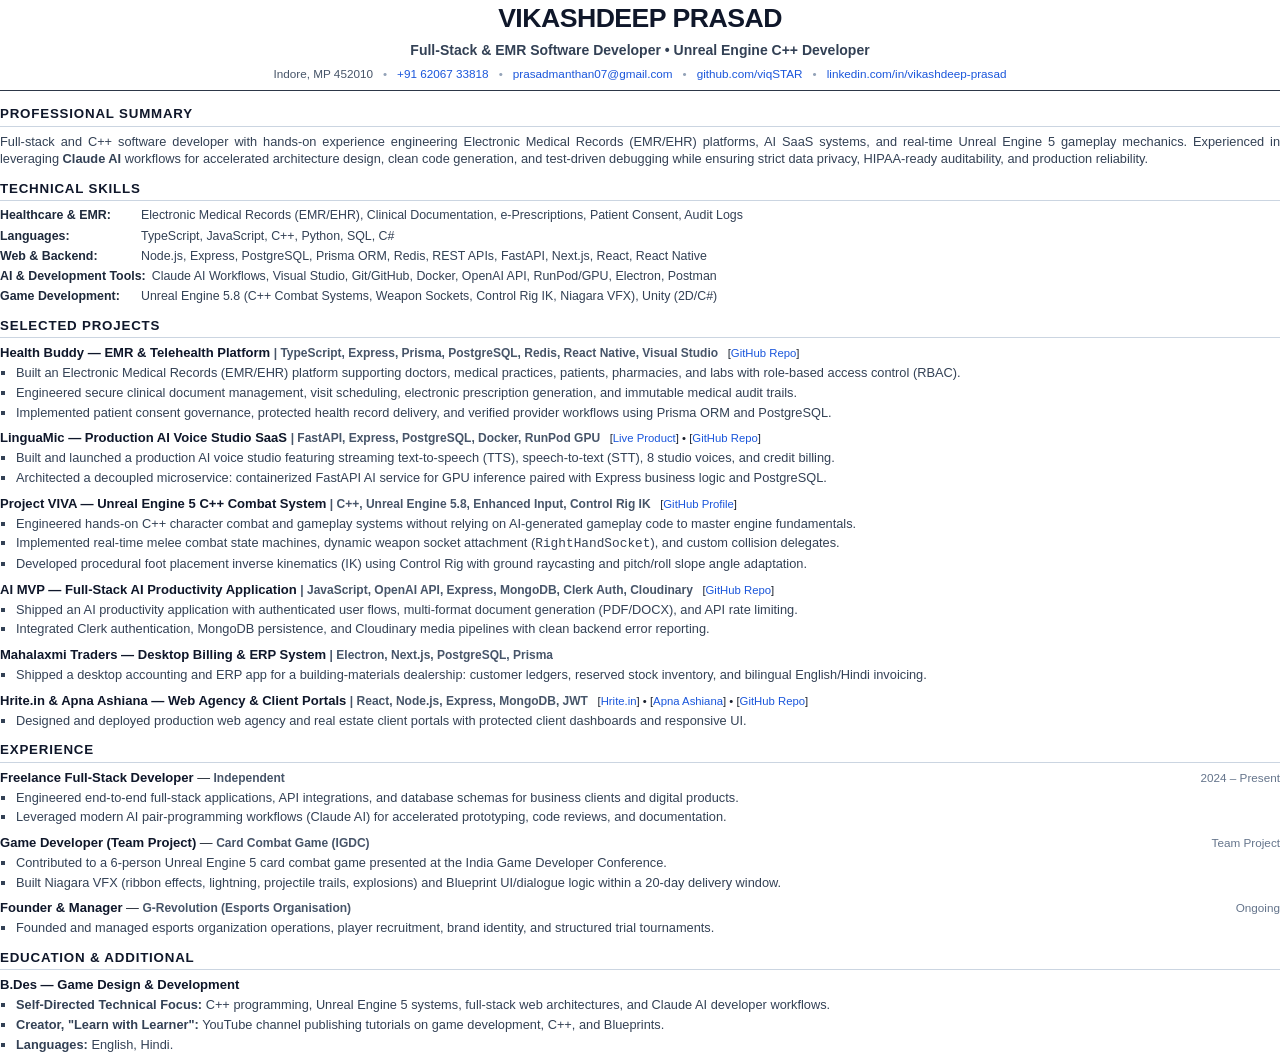
==== resume.html @ c78db2ca "Initial commit: Vikashdeep Prasad portfolio & resume" ====
﻿<!DOCTYPE html>
<html lang="en">
<head>
  <meta charset="UTF-8">
  <meta name="viewport" content="width=device-width, initial-scale=1.0">
  <title>Vikashdeep Prasad - Resume</title>
  <style>
    @page {
      size: A4;
      margin: 12mm 14mm;
    }
    *, *::before, *::after {
      box-sizing: border-box;
    }
    body {
      margin: 0;
      padding: 0;
      font-family: -apple-system, BlinkMacSystemFont, "Segoe UI", Roboto, Helvetica, Arial, sans-serif;
      font-size: 9.6pt;
      line-height: 1.38;
      color: #1a202c;
      background: #ffffff;
    }
    a {
      color: #1a56db;
      text-decoration: none;
    }
    a:hover {
      text-decoration: underline;
    }
    .header {
      text-align: center;
      margin-bottom: 14px;
      border-bottom: 1.5px solid #2d3748;
      padding-bottom: 8px;
    }
    .name {
      font-size: 20pt;
      font-weight: 800;
      letter-spacing: -0.02em;
      color: #0f172a;
      margin: 0 0 4px;
      text-transform: uppercase;
    }
    .tagline {
      font-size: 10.5pt;
      font-weight: 600;
      color: #334155;
      margin: 0 0 6px;
    }
    .contact-bar {
      display: flex;
      flex-wrap: wrap;
      justify-content: center;
      align-items: center;
      gap: 6px 10px;
      font-size: 8.8pt;
      color: #475569;
    }
    .contact-bar span {
      display: inline-flex;
      align-items: center;
    }
    .sep {
      color: #94a3b8;
    }
    .section {
      margin-bottom: 12px;
    }
    .section-title {
      font-size: 10pt;
      font-weight: 800;
      text-transform: uppercase;
      letter-spacing: 0.06em;
      color: #0f172a;
      border-bottom: 1px solid #cbd5e1;
      padding-bottom: 2px;
      margin: 0 0 6px;
    }
    .summary-text {
      margin: 0;
      text-align: justify;
      color: #334155;
    }
    .skills-grid {
      display: grid;
      grid-template-columns: 1fr;
      gap: 3px;
    }
    .skills-item {
      display: flex;
      gap: 6px;
      font-size: 9.3pt;
    }
    .skills-label {
      font-weight: 700;
      color: #1e293b;
      min-width: 135px;
      flex-shrink: 0;
    }
    .skills-val {
      color: #334155;
    }
    .entry {
      margin-bottom: 8px;
    }
    .entry:last-child {
      margin-bottom: 0;
    }
    .entry-header {
      display: flex;
      justify-content: space-between;
      align-items: baseline;
      margin-bottom: 2px;
    }
    .entry-title {
      font-size: 9.8pt;
      font-weight: 700;
      color: #0f172a;
    }
    .entry-subtitle {
      font-size: 9pt;
      font-weight: 600;
      color: #475569;
    }
    .entry-meta {
      font-size: 8.8pt;
      color: #64748b;
      font-weight: 500;
      text-align: right;
      flex-shrink: 0;
    }
    .entry-links {
      font-size: 8.5pt;
      font-weight: 500;
      margin-left: 6px;
    }
    ul.bullets {
      margin: 2px 0 0 16px;
      padding: 0;
      list-style-type: square;
    }
    ul.bullets li {
      margin-bottom: 2px;
      color: #334155;
      text-align: justify;
    }
    .badge {
      display: inline-block;
      background: #f1f5f9;
      color: #334155;
      font-size: 7.8pt;
      font-weight: 600;
      padding: 1px 5px;
      border-radius: 4px;
      border: 1px solid #e2e8f0;
      margin-left: 4px;
    }
    @media print {
      body {
        -webkit-print-color-adjust: exact;
        print-color-adjust: exact;
      }
    }
  </style>
</head>
<body>

  <header class="header">
    <h1 class="name">Vikashdeep Prasad</h1>
    <p class="tagline">Full-Stack & EMR Software Developer &bull; Unreal Engine C++ Developer</p>
    <div class="contact-bar">
      <span>Indore, MP 452010</span>
      <span class="sep">&bull;</span>
      <span><a href="tel:+916206733818">+91 62067 33818</a></span>
      <span class="sep">&bull;</span>
      <span><a href="mailto:prasadmanthan07@gmail.com">prasadmanthan07@gmail.com</a></span>
      <span class="sep">&bull;</span>
      <span><a href="https://github.com/viqSTAR" target="_blank">github.com/viqSTAR</a></span>
      <span class="sep">&bull;</span>
      <span><a href="https://www.linkedin.com/in/vikashdeep-prasad-1b27a72bb/" target="_blank">linkedin.com/in/vikashdeep-prasad</a></span>
    </div>
  </header>

  <section class="section">
    <h2 class="section-title">Professional Summary</h2>
    <p class="summary-text">
      Full-stack and C++ software developer with hands-on experience engineering Electronic Medical Records (EMR/EHR) platforms, AI SaaS systems, and real-time Unreal Engine 5 gameplay mechanics. Experienced in leveraging <strong>Claude AI</strong> workflows for accelerated architecture design, clean code generation, and test-driven debugging while ensuring strict data privacy, HIPAA-ready auditability, and production reliability.
    </p>
  </section>

  <section class="section">
    <h2 class="section-title">Technical Skills</h2>
    <div class="skills-grid">
      <div class="skills-item">
        <span class="skills-label">Healthcare & EMR:</span>
        <span class="skills-val">Electronic Medical Records (EMR/EHR), Clinical Documentation, e-Prescriptions, Patient Consent, Audit Logs</span>
      </div>
      <div class="skills-item">
        <span class="skills-label">Languages:</span>
        <span class="skills-val">TypeScript, JavaScript, C++, Python, SQL, C#</span>
      </div>
      <div class="skills-item">
        <span class="skills-label">Web & Backend:</span>
        <span class="skills-val">Node.js, Express, PostgreSQL, Prisma ORM, Redis, REST APIs, FastAPI, Next.js, React, React Native</span>
      </div>
      <div class="skills-item">
        <span class="skills-label">AI & Development Tools:</span>
        <span class="skills-val">Claude AI Workflows, Visual Studio, Git/GitHub, Docker, OpenAI API, RunPod/GPU, Electron, Postman</span>
      </div>
      <div class="skills-item">
        <span class="skills-label">Game Development:</span>
        <span class="skills-val">Unreal Engine 5.8 (C++ Combat Systems, Weapon Sockets, Control Rig IK, Niagara VFX), Unity (2D/C#)</span>
      </div>
    </div>
  </section>

  <section class="section">
    <h2 class="section-title">Selected Projects</h2>

    <div class="entry">
      <div class="entry-header">
        <div>
          <span class="entry-title">Health Buddy &mdash; EMR & Telehealth Platform</span>
          <span class="entry-subtitle">| TypeScript, Express, Prisma, PostgreSQL, Redis, React Native, Visual Studio</span>
          <span class="entry-links">[<a href="https://github.com/viqSTAR/healthbuddy" target="_blank">GitHub Repo</a>]</span>
        </div>
      </div>
      <ul class="bullets">
        <li>Built an Electronic Medical Records (EMR/EHR) platform supporting doctors, medical practices, patients, pharmacies, and labs with role-based access control (RBAC).</li>
        <li>Engineered secure clinical document management, visit scheduling, electronic prescription generation, and immutable medical audit trails.</li>
        <li>Implemented patient consent governance, protected health record delivery, and verified provider workflows using Prisma ORM and PostgreSQL.</li>
      </ul>
    </div>

    <div class="entry">
      <div class="entry-header">
        <div>
          <span class="entry-title">LinguaMic &mdash; Production AI Voice Studio SaaS</span>
          <span class="entry-subtitle">| FastAPI, Express, PostgreSQL, Docker, RunPod GPU</span>
          <span class="entry-links">[<a href="https://linguamic.com/" target="_blank">Live Product</a>] &bull; [<a href="https://github.com/viqSTAR/linguamictts" target="_blank">GitHub Repo</a>]</span>
        </div>
      </div>
      <ul class="bullets">
        <li>Built and launched a production AI voice studio featuring streaming text-to-speech (TTS), speech-to-text (STT), 8 studio voices, and credit billing.</li>
        <li>Architected a decoupled microservice: containerized FastAPI AI service for GPU inference paired with Express business logic and PostgreSQL.</li>
      </ul>
    </div>

    <div class="entry">
      <div class="entry-header">
        <div>
          <span class="entry-title">Project VIVA &mdash; Unreal Engine 5 C++ Combat System</span>
          <span class="entry-subtitle">| C++, Unreal Engine 5.8, Enhanced Input, Control Rig IK</span>
          <span class="entry-links">[<a href="https://github.com/viqSTAR" target="_blank">GitHub Profile</a>]</span>
        </div>
      </div>
      <ul class="bullets">
        <li>Engineered hands-on C++ character combat and gameplay systems without relying on AI-generated gameplay code to master engine fundamentals.</li>
        <li>Implemented real-time melee combat state machines, dynamic weapon socket attachment (<code>RightHandSocket</code>), and custom collision delegates.</li>
        <li>Developed procedural foot placement inverse kinematics (IK) using Control Rig with ground raycasting and pitch/roll slope angle adaptation.</li>
      </ul>
    </div>

    <div class="entry">
      <div class="entry-header">
        <div>
          <span class="entry-title">AI MVP &mdash; Full-Stack AI Productivity Application</span>
          <span class="entry-subtitle">| JavaScript, OpenAI API, Express, MongoDB, Clerk Auth, Cloudinary</span>
          <span class="entry-links">[<a href="https://github.com/viqSTAR/ai_mvp" target="_blank">GitHub Repo</a>]</span>
        </div>
      </div>
      <ul class="bullets">
        <li>Shipped an AI productivity application with authenticated user flows, multi-format document generation (PDF/DOCX), and API rate limiting.</li>
        <li>Integrated Clerk authentication, MongoDB persistence, and Cloudinary media pipelines with clean backend error reporting.</li>
      </ul>
    </div>

    <div class="entry">
      <div class="entry-header">
        <div>
          <span class="entry-title">Mahalaxmi Traders &mdash; Desktop Billing & ERP System</span>
          <span class="entry-subtitle">| Electron, Next.js, PostgreSQL, Prisma</span>
        </div>
      </div>
      <ul class="bullets">
        <li>Shipped a desktop accounting and ERP app for a building-materials dealership: customer ledgers, reserved stock inventory, and bilingual English/Hindi invoicing.</li>
      </ul>
    </div>

    <div class="entry">
      <div class="entry-header">
        <div>
          <span class="entry-title">Hrite.in & Apna Ashiana &mdash; Web Agency & Client Portals</span>
          <span class="entry-subtitle">| React, Node.js, Express, MongoDB, JWT</span>
          <span class="entry-links">[<a href="https://www.hrite.in/" target="_blank">Hrite.in</a>] &bull; [<a href="https://www.apnaashiana.in/" target="_blank">Apna Ashiana</a>] &bull; [<a href="https://github.com/viqSTAR/hritebusiness" target="_blank">GitHub Repo</a>]</span>
        </div>
      </div>
      <ul class="bullets">
        <li>Designed and deployed production web agency and real estate client portals with protected client dashboards and responsive UI.</li>
      </ul>
    </div>
  </section>

  <section class="section">
    <h2 class="section-title">Experience</h2>

    <div class="entry">
      <div class="entry-header">
        <div>
          <span class="entry-title">Freelance Full-Stack Developer</span> &mdash; <span class="entry-subtitle">Independent</span>
        </div>
        <span class="entry-meta">2024 &ndash; Present</span>
      </div>
      <ul class="bullets">
        <li>Engineered end-to-end full-stack applications, API integrations, and database schemas for business clients and digital products.</li>
        <li>Leveraged modern AI pair-programming workflows (Claude AI) for accelerated prototyping, code reviews, and documentation.</li>
      </ul>
    </div>

    <div class="entry">
      <div class="entry-header">
        <div>
          <span class="entry-title">Game Developer (Team Project)</span> &mdash; <span class="entry-subtitle">Card Combat Game (IGDC)</span>
        </div>
        <span class="entry-meta">Team Project</span>
      </div>
      <ul class="bullets">
        <li>Contributed to a 6-person Unreal Engine 5 card combat game presented at the India Game Developer Conference.</li>
        <li>Built Niagara VFX (ribbon effects, lightning, projectile trails, explosions) and Blueprint UI/dialogue logic within a 20-day delivery window.</li>
      </ul>
    </div>

    <div class="entry">
      <div class="entry-header">
        <div>
          <span class="entry-title">Founder & Manager</span> &mdash; <span class="entry-subtitle">G-Revolution (Esports Organisation)</span>
        </div>
        <span class="entry-meta">Ongoing</span>
      </div>
      <ul class="bullets">
        <li>Founded and managed esports organization operations, player recruitment, brand identity, and structured trial tournaments.</li>
      </ul>
    </div>
  </section>

  <section class="section">
    <h2 class="section-title">Education & Additional</h2>
    <div class="entry-header">
      <div>
        <span class="entry-title">B.Des &mdash; Game Design & Development</span>
      </div>
    </div>
    <ul class="bullets" style="margin-top: 2px;">
      <li><strong>Self-Directed Technical Focus:</strong> C++ programming, Unreal Engine 5 systems, full-stack web architectures, and Claude AI developer workflows.</li>
      <li><strong>Creator, "Learn with Learner":</strong> YouTube channel publishing tutorials on game development, C++, and Blueprints.</li>
      <li><strong>Languages:</strong> English, Hindi.</li>
    </ul>
  </section>

</body>
</html>
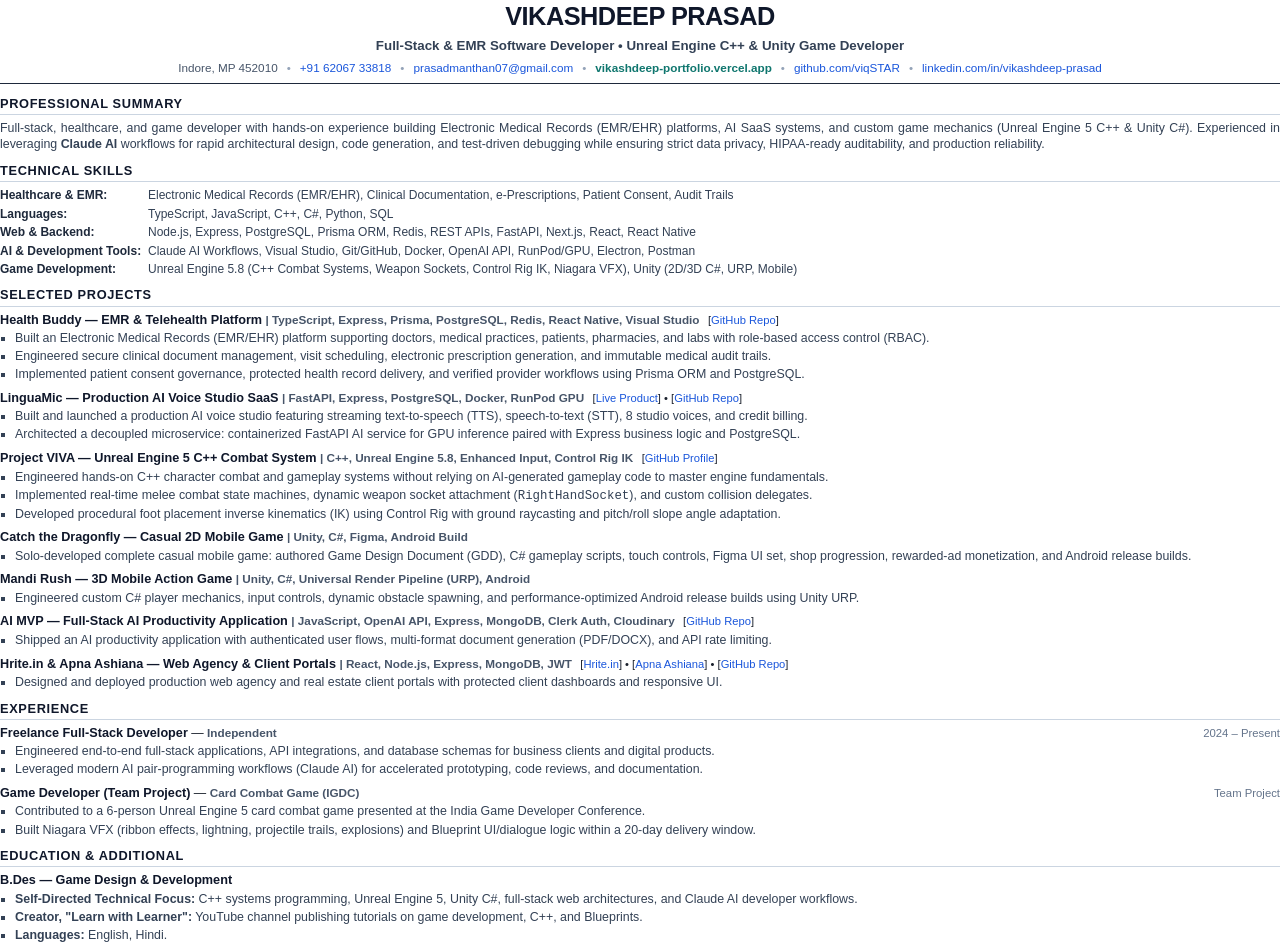
==== commit c989df98: "Update resume with live Vercel portfolio link and self-made games (Mandi Rush, Catch the Dragonfly)" ====
--- a/resume.html
+++ b/resume.html
@@ -7,7 +7,7 @@
   <style>
     @page {
       size: A4;
-      margin: 12mm 14mm;
+      margin: 10mm 13mm;
     }
     *, *::before, *::after {
       box-sizing: border-box;
@@ -16,8 +16,8 @@
       margin: 0;
       padding: 0;
       font-family: -apple-system, BlinkMacSystemFont, "Segoe UI", Roboto, Helvetica, Arial, sans-serif;
-      font-size: 9.6pt;
-      line-height: 1.38;
+      font-size: 9.3pt;
+      line-height: 1.34;
       color: #1a202c;
       background: #ffffff;
     }
@@ -30,52 +30,52 @@
     }
     .header {
       text-align: center;
-      margin-bottom: 14px;
-      border-bottom: 1.5px solid #2d3748;
-      padding-bottom: 8px;
+      margin-bottom: 11px;
+      border-bottom: 1.5px solid #1e293b;
+      padding-bottom: 7px;
     }
     .name {
-      font-size: 20pt;
+      font-size: 19pt;
       font-weight: 800;
       letter-spacing: -0.02em;
       color: #0f172a;
-      margin: 0 0 4px;
+      margin: 0 0 3px;
       text-transform: uppercase;
     }
     .tagline {
-      font-size: 10.5pt;
+      font-size: 10pt;
       font-weight: 600;
       color: #334155;
-      margin: 0 0 6px;
+      margin: 0 0 5px;
     }
     .contact-bar {
       display: flex;
       flex-wrap: wrap;
       justify-content: center;
       align-items: center;
-      gap: 6px 10px;
+      gap: 5px 9px;
       font-size: 8.8pt;
       color: #475569;
     }
-    .contact-bar span {
-      display: inline-flex;
-      align-items: center;
+    .contact-bar strong a {
+      color: #0f766e;
+      font-weight: 700;
     }
     .sep {
       color: #94a3b8;
     }
     .section {
-      margin-bottom: 12px;
+      margin-bottom: 9px;
     }
     .section-title {
-      font-size: 10pt;
+      font-size: 9.6pt;
       font-weight: 800;
       text-transform: uppercase;
-      letter-spacing: 0.06em;
+      letter-spacing: 0.05em;
       color: #0f172a;
       border-bottom: 1px solid #cbd5e1;
       padding-bottom: 2px;
-      margin: 0 0 6px;
+      margin: 0 0 5px;
     }
     .summary-text {
       margin: 0;
@@ -85,24 +85,24 @@
     .skills-grid {
       display: grid;
       grid-template-columns: 1fr;
-      gap: 3px;
+      gap: 2.5px;
     }
     .skills-item {
       display: flex;
       gap: 6px;
-      font-size: 9.3pt;
+      font-size: 9pt;
     }
     .skills-label {
       font-weight: 700;
       color: #1e293b;
-      min-width: 135px;
+      min-width: 142px;
       flex-shrink: 0;
     }
     .skills-val {
       color: #334155;
     }
     .entry {
-      margin-bottom: 8px;
+      margin-bottom: 7px;
     }
     .entry:last-child {
       margin-bottom: 0;
@@ -111,50 +111,39 @@
       display: flex;
       justify-content: space-between;
       align-items: baseline;
-      margin-bottom: 2px;
+      margin-bottom: 1.5px;
     }
     .entry-title {
-      font-size: 9.8pt;
+      font-size: 9.5pt;
       font-weight: 700;
       color: #0f172a;
     }
     .entry-subtitle {
-      font-size: 9pt;
+      font-size: 8.8pt;
       font-weight: 600;
       color: #475569;
     }
     .entry-meta {
-      font-size: 8.8pt;
+      font-size: 8.5pt;
       color: #64748b;
       font-weight: 500;
       text-align: right;
       flex-shrink: 0;
     }
     .entry-links {
-      font-size: 8.5pt;
+      font-size: 8.4pt;
       font-weight: 500;
-      margin-left: 6px;
+      margin-left: 5px;
     }
     ul.bullets {
-      margin: 2px 0 0 16px;
+      margin: 1.5px 0 0 15px;
       padding: 0;
       list-style-type: square;
     }
     ul.bullets li {
-      margin-bottom: 2px;
+      margin-bottom: 1.5px;
       color: #334155;
       text-align: justify;
-    }
-    .badge {
-      display: inline-block;
-      background: #f1f5f9;
-      color: #334155;
-      font-size: 7.8pt;
-      font-weight: 600;
-      padding: 1px 5px;
-      border-radius: 4px;
-      border: 1px solid #e2e8f0;
-      margin-left: 4px;
     }
     @media print {
       body {
@@ -168,7 +157,7 @@
 
   <header class="header">
     <h1 class="name">Vikashdeep Prasad</h1>
-    <p class="tagline">Full-Stack & EMR Software Developer &bull; Unreal Engine C++ Developer</p>
+    <p class="tagline">Full-Stack & EMR Software Developer &bull; Unreal Engine C++ & Unity Game Developer</p>
     <div class="contact-bar">
       <span>Indore, MP 452010</span>
       <span class="sep">&bull;</span>
@@ -176,6 +165,8 @@
       <span class="sep">&bull;</span>
       <span><a href="mailto:prasadmanthan07@gmail.com">prasadmanthan07@gmail.com</a></span>
       <span class="sep">&bull;</span>
+      <strong><a href="https://vikashdeep-portfolio.vercel.app/" target="_blank">vikashdeep-portfolio.vercel.app</a></strong>
+      <span class="sep">&bull;</span>
       <span><a href="https://github.com/viqSTAR" target="_blank">github.com/viqSTAR</a></span>
       <span class="sep">&bull;</span>
       <span><a href="https://www.linkedin.com/in/vikashdeep-prasad-1b27a72bb/" target="_blank">linkedin.com/in/vikashdeep-prasad</a></span>
@@ -185,7 +176,7 @@
   <section class="section">
     <h2 class="section-title">Professional Summary</h2>
     <p class="summary-text">
-      Full-stack and C++ software developer with hands-on experience engineering Electronic Medical Records (EMR/EHR) platforms, AI SaaS systems, and real-time Unreal Engine 5 gameplay mechanics. Experienced in leveraging <strong>Claude AI</strong> workflows for accelerated architecture design, clean code generation, and test-driven debugging while ensuring strict data privacy, HIPAA-ready auditability, and production reliability.
+      Full-stack, healthcare, and game developer with hands-on experience building Electronic Medical Records (EMR/EHR) platforms, AI SaaS systems, and custom game mechanics (Unreal Engine 5 C++ & Unity C#). Experienced in leveraging <strong>Claude AI</strong> workflows for rapid architectural design, code generation, and test-driven debugging while ensuring strict data privacy, HIPAA-ready auditability, and production reliability.
     </p>
   </section>
 
@@ -194,11 +185,11 @@
     <div class="skills-grid">
       <div class="skills-item">
         <span class="skills-label">Healthcare & EMR:</span>
-        <span class="skills-val">Electronic Medical Records (EMR/EHR), Clinical Documentation, e-Prescriptions, Patient Consent, Audit Logs</span>
+        <span class="skills-val">Electronic Medical Records (EMR/EHR), Clinical Documentation, e-Prescriptions, Patient Consent, Audit Trails</span>
       </div>
       <div class="skills-item">
         <span class="skills-label">Languages:</span>
-        <span class="skills-val">TypeScript, JavaScript, C++, Python, SQL, C#</span>
+        <span class="skills-val">TypeScript, JavaScript, C++, C#, Python, SQL</span>
       </div>
       <div class="skills-item">
         <span class="skills-label">Web & Backend:</span>
@@ -210,7 +201,7 @@
       </div>
       <div class="skills-item">
         <span class="skills-label">Game Development:</span>
-        <span class="skills-val">Unreal Engine 5.8 (C++ Combat Systems, Weapon Sockets, Control Rig IK, Niagara VFX), Unity (2D/C#)</span>
+        <span class="skills-val">Unreal Engine 5.8 (C++ Combat Systems, Weapon Sockets, Control Rig IK, Niagara VFX), Unity (2D/3D C#, URP, Mobile)</span>
       </div>
     </div>
   </section>
@@ -265,6 +256,30 @@
     <div class="entry">
       <div class="entry-header">
         <div>
+          <span class="entry-title">Catch the Dragonfly &mdash; Casual 2D Mobile Game</span>
+          <span class="entry-subtitle">| Unity, C#, Figma, Android Build</span>
+        </div>
+      </div>
+      <ul class="bullets">
+        <li>Solo-developed complete casual mobile game: authored Game Design Document (GDD), C# gameplay scripts, touch controls, Figma UI set, shop progression, rewarded-ad monetization, and Android release builds.</li>
+      </ul>
+    </div>
+
+    <div class="entry">
+      <div class="entry-header">
+        <div>
+          <span class="entry-title">Mandi Rush &mdash; 3D Mobile Action Game</span>
+          <span class="entry-subtitle">| Unity, C#, Universal Render Pipeline (URP), Android</span>
+        </div>
+      </div>
+      <ul class="bullets">
+        <li>Engineered custom C# player mechanics, input controls, dynamic obstacle spawning, and performance-optimized Android release builds using Unity URP.</li>
+      </ul>
+    </div>
+
+    <div class="entry">
+      <div class="entry-header">
+        <div>
           <span class="entry-title">AI MVP &mdash; Full-Stack AI Productivity Application</span>
           <span class="entry-subtitle">| JavaScript, OpenAI API, Express, MongoDB, Clerk Auth, Cloudinary</span>
           <span class="entry-links">[<a href="https://github.com/viqSTAR/ai_mvp" target="_blank">GitHub Repo</a>]</span>
@@ -272,19 +287,6 @@
       </div>
       <ul class="bullets">
         <li>Shipped an AI productivity application with authenticated user flows, multi-format document generation (PDF/DOCX), and API rate limiting.</li>
-        <li>Integrated Clerk authentication, MongoDB persistence, and Cloudinary media pipelines with clean backend error reporting.</li>
-      </ul>
-    </div>
-
-    <div class="entry">
-      <div class="entry-header">
-        <div>
-          <span class="entry-title">Mahalaxmi Traders &mdash; Desktop Billing & ERP System</span>
-          <span class="entry-subtitle">| Electron, Next.js, PostgreSQL, Prisma</span>
-        </div>
-      </div>
-      <ul class="bullets">
-        <li>Shipped a desktop accounting and ERP app for a building-materials dealership: customer ledgers, reserved stock inventory, and bilingual English/Hindi invoicing.</li>
       </ul>
     </div>
 
@@ -328,18 +330,6 @@
       <ul class="bullets">
         <li>Contributed to a 6-person Unreal Engine 5 card combat game presented at the India Game Developer Conference.</li>
         <li>Built Niagara VFX (ribbon effects, lightning, projectile trails, explosions) and Blueprint UI/dialogue logic within a 20-day delivery window.</li>
-      </ul>
-    </div>
-
-    <div class="entry">
-      <div class="entry-header">
-        <div>
-          <span class="entry-title">Founder & Manager</span> &mdash; <span class="entry-subtitle">G-Revolution (Esports Organisation)</span>
-        </div>
-        <span class="entry-meta">Ongoing</span>
-      </div>
-      <ul class="bullets">
-        <li>Founded and managed esports organization operations, player recruitment, brand identity, and structured trial tournaments.</li>
       </ul>
     </div>
   </section>
@@ -352,7 +342,7 @@
       </div>
     </div>
     <ul class="bullets" style="margin-top: 2px;">
-      <li><strong>Self-Directed Technical Focus:</strong> C++ programming, Unreal Engine 5 systems, full-stack web architectures, and Claude AI developer workflows.</li>
+      <li><strong>Self-Directed Technical Focus:</strong> C++ systems programming, Unreal Engine 5, Unity C#, full-stack web architectures, and Claude AI developer workflows.</li>
       <li><strong>Creator, "Learn with Learner":</strong> YouTube channel publishing tutorials on game development, C++, and Blueprints.</li>
       <li><strong>Languages:</strong> English, Hindi.</li>
     </ul>
